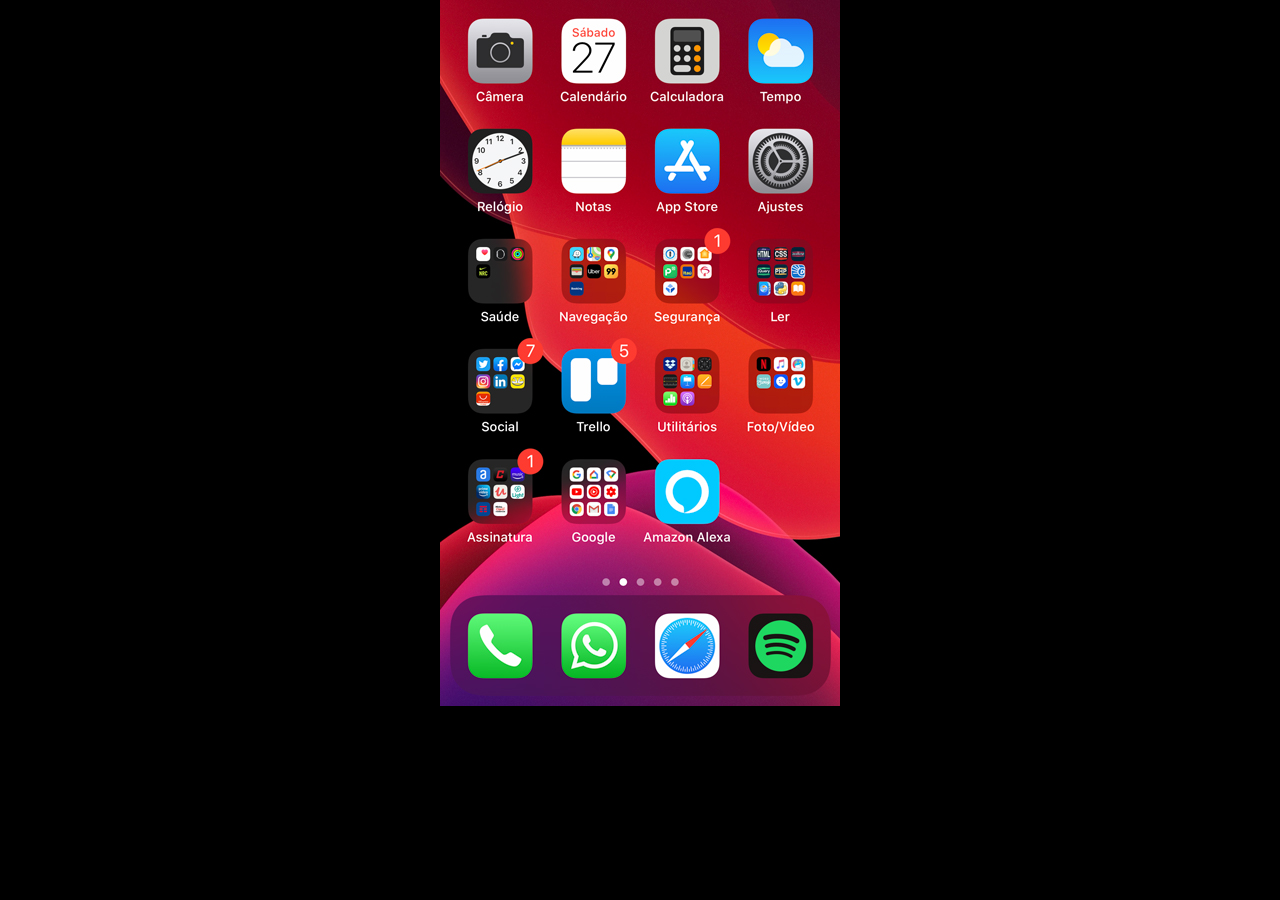
==== home.html @ a66b634f "criei a tela home" ====
<!DOCTYPE html>
<html lang="pt-br">
<head>
    <meta charset="UTF-8">
    <meta name="viewport" content="width=device-width, initial-scale=1.0">
    <title>Document</title>
    <style>
        *{
            padding: 0px;
            margin: 0px;
        }
        body{
            height: 100vh;
            width: 100vw;
            background: black url(imagens/tela-home.jpg) no-repeat top center;
        }
    </style>
</head>
<body>
    
</body>
</html>
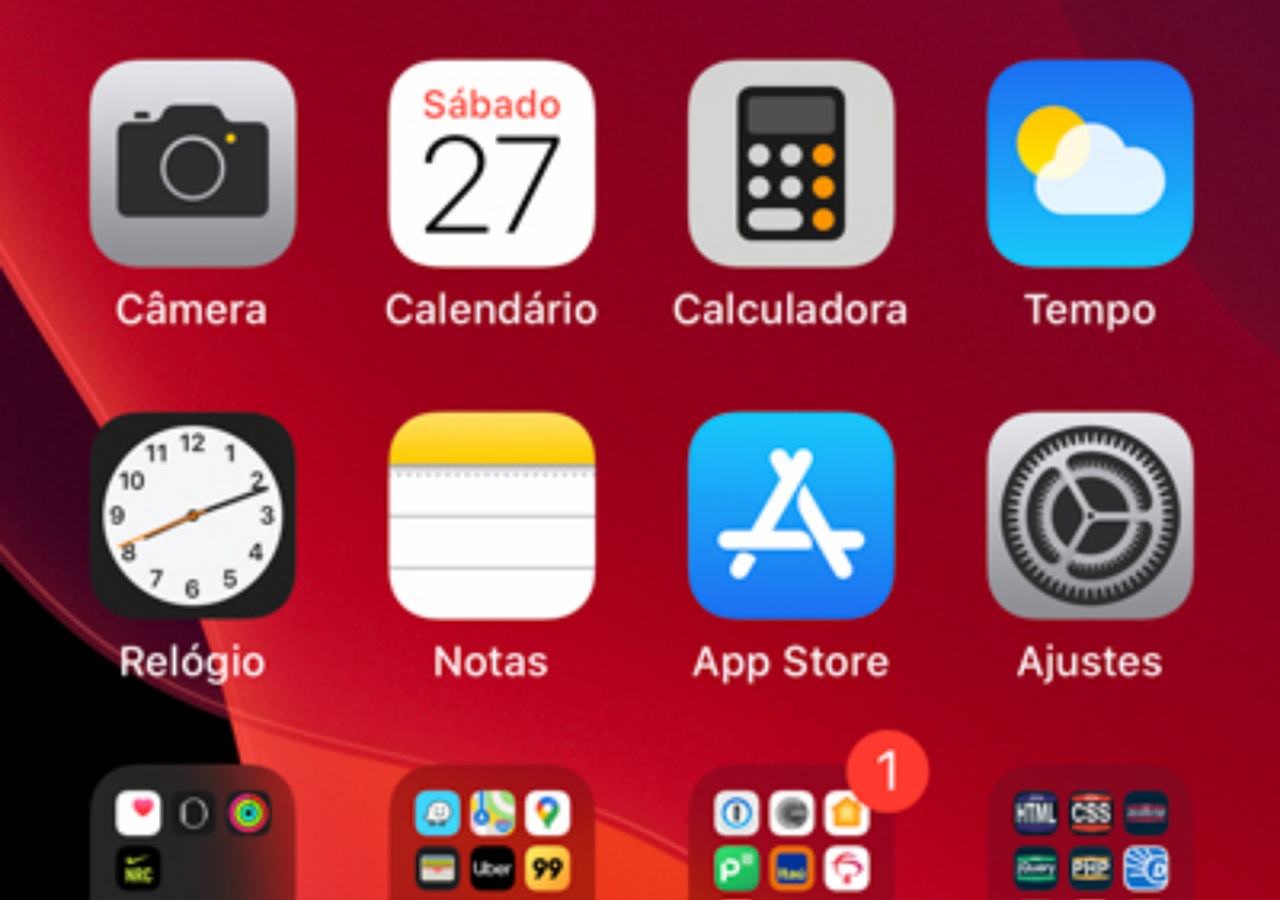
==== commit 3045ae5d: "criei a tela home" ====
--- a/home.html
+++ b/home.html
@@ -13,6 +13,7 @@
             height: 100vh;
             width: 100vw;
             background: black url(imagens/tela-home.jpg) no-repeat top center;
+            background-size: cover;
         }
     </style>
 </head>
